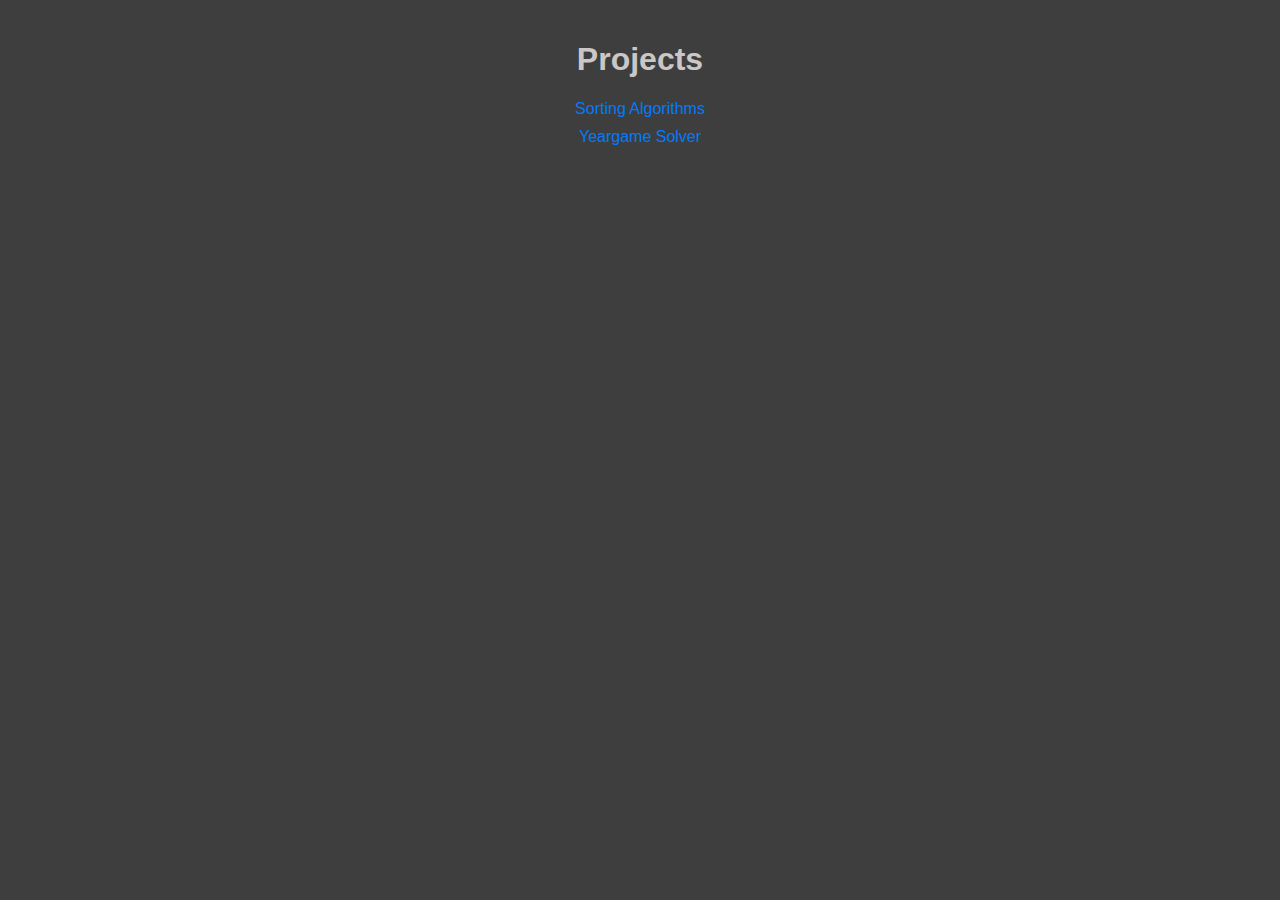
==== index.html @ fb4e16f1 "ton of changes" ====
<!DOCTYPE html>
<html>
<head>
  <title>Tanner Kalisher Projects</title>
  <link rel="stylesheet" href="build.css">
</head>
<body>
  <h1>Projects</h1>
  <ul>
    <li><a href="sorting/index.html">Sorting Algorithms</a></li>
    <li><a href="yeargame/index.html">Yeargame Solver</a></li>
    <!-- <li><a href="http   s://www.github.com">GitHub</a></li> -->
  </ul>
</body>
</html>
---- build.css ----
/* styles.css */

body {
  font-family: Arial, sans-serif;
  margin: 0;
  padding: 20px;
  background-color:rgb(62, 62, 62);
  text-align: center;
}

h1 {
  color: #ccc7c7;
}

ul {
  list-style-type: none;
  padding: 0;
}

li {
  margin-bottom: 10px;
}

a {
  color: #007bff;
  text-decoration: none;
}

a:hover {
  text-decoration: underline;
}
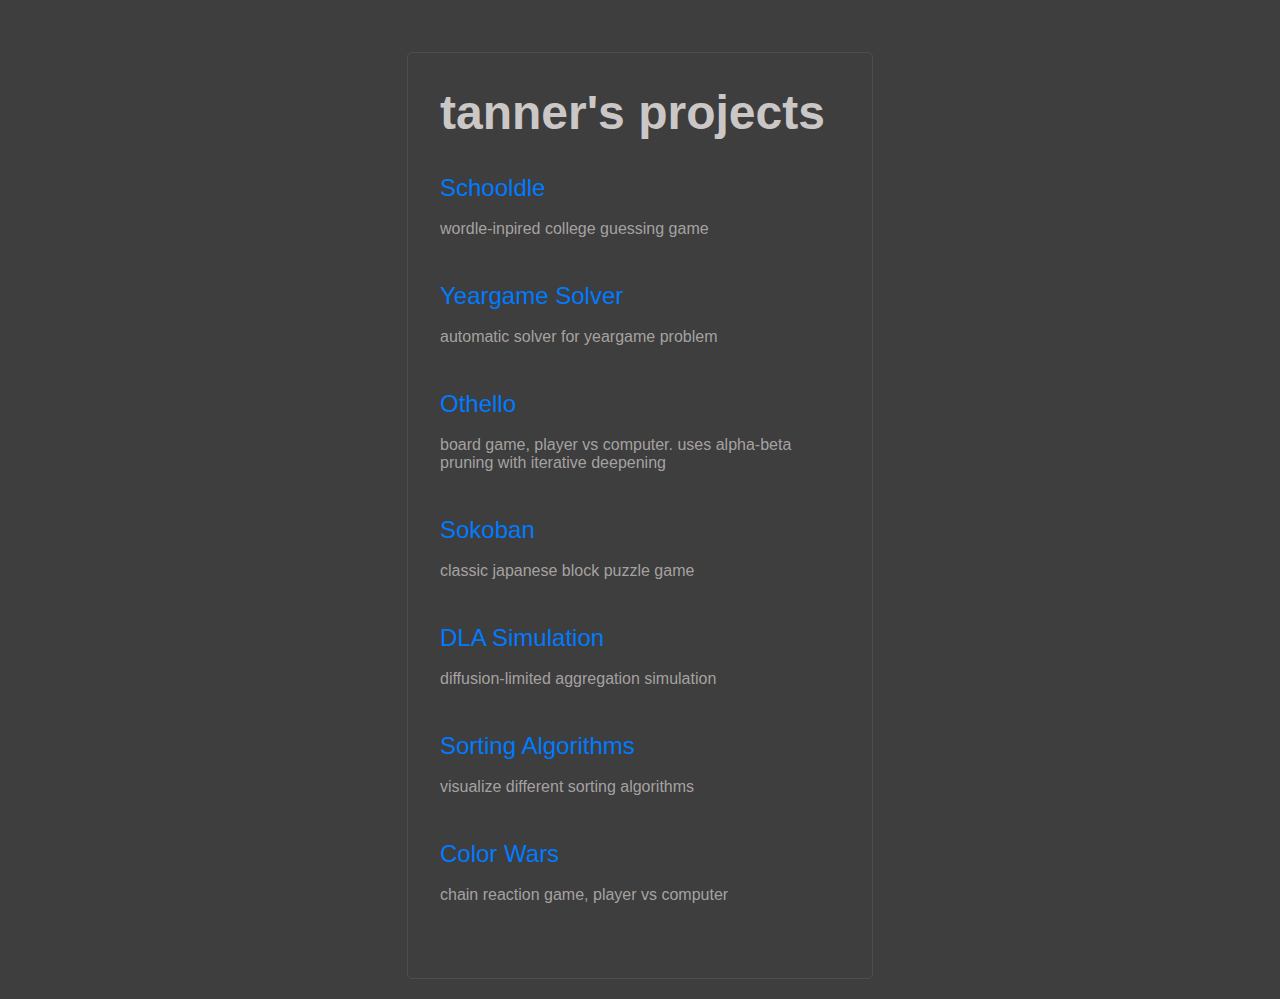
==== commit b187771f: "commit" ====
--- a/index.html
+++ b/index.html
@@ -5,11 +5,26 @@
   <link rel="stylesheet" href="build.css">
 </head>
 <body>
-  <h1>Projects</h1>
+  <div class="container">
+  <h1>tanner's projects</h1>
+  <p></p>
   <ul>
-    <li><a href="sorting/index.html">Sorting Algorithms</a></li>
-    <li><a href="yeargame/index.html">Yeargame Solver</a></li>
+    <li><a href="https://whcompsci.github.io/projects/schooldle/index.html">Schooldle</a>
+      <p>wordle-inpired college guessing game</p>
+    </li>
+    
+    <li><a href="yeargame/index.html">Yeargame Solver</a><p>automatic solver for yeargame problem</p></li>
+    <li><a href="https://whcompsci.github.io/projects/othello-ai/index.html">Othello</a><p>board game, player vs computer. uses alpha-beta pruning with iterative deepening<p></p></li>
+    <li><a href="https://whcompsci.github.io/projects/sokoban/index.html">Sokoban</a><p>classic japanese block puzzle game</p></li>
+    <li><a href="https://whcompsci.github.io/projects/dla-simulation/index.html">DLA Simulation</a><p>diffusion-limited aggregation simulation</p></li>
+    <li><a href="sorting/index.html">Sorting Algorithms</a><p>visualize different sorting algorithms</p></li>
+    <li><a href="https://whcompsci.github.io/projects/color-wars/index.html">Color Wars</a><p>chain reaction game, player vs computer</p></li>
+
+
+
+
     <!-- <li><a href="http   s://www.github.com">GitHub</a></li> -->
   </ul>
+  </div>
 </body>
 </html>--- a/build.css
+++ b/build.css
@@ -1,31 +1,48 @@
 /* styles.css */
 
 body {
-  font-family: Arial, sans-serif;
-  margin: 0;
-  padding: 20px;
-  background-color:rgb(62, 62, 62);
-  text-align: center;
+    font-family: Inter, sans-serif;
+    color: #ccc7c7bd;
+    margin: 0;
+    padding: 20px;
+    background-color: rgb(62, 62, 62);
 }
 
 h1 {
-  color: #ccc7c7;
+    color: #ccc7c7;
+    font-size: 3rem;
+    margin: 0;
 }
 
 ul {
-  list-style-type: none;
-  padding: 0;
+    list-style-type: none;
+    display: flex;
+    flex-direction: column;
+    gap:1rem;
+    padding:1rem 0 0 0;
+
 }
 
 li {
-  margin-bottom: 10px;
+    margin-bottom: 10px;
 }
 
 a {
-  color: #007bff;
-  text-decoration: none;
+    color: #007bff;
+    text-decoration: none;
+    font-size: 1.5rem;
+    line-height: 2rem;
 }
 
 a:hover {
-  text-decoration: underline;
-}+    text-decoration: underline;
+}
+
+.container {
+    margin: auto;
+    margin-top: 2rem;
+    padding: 2rem;
+    width: 25rem;
+    border: 1px solid #ccc7c71f;
+    border-radius: 5px;
+}
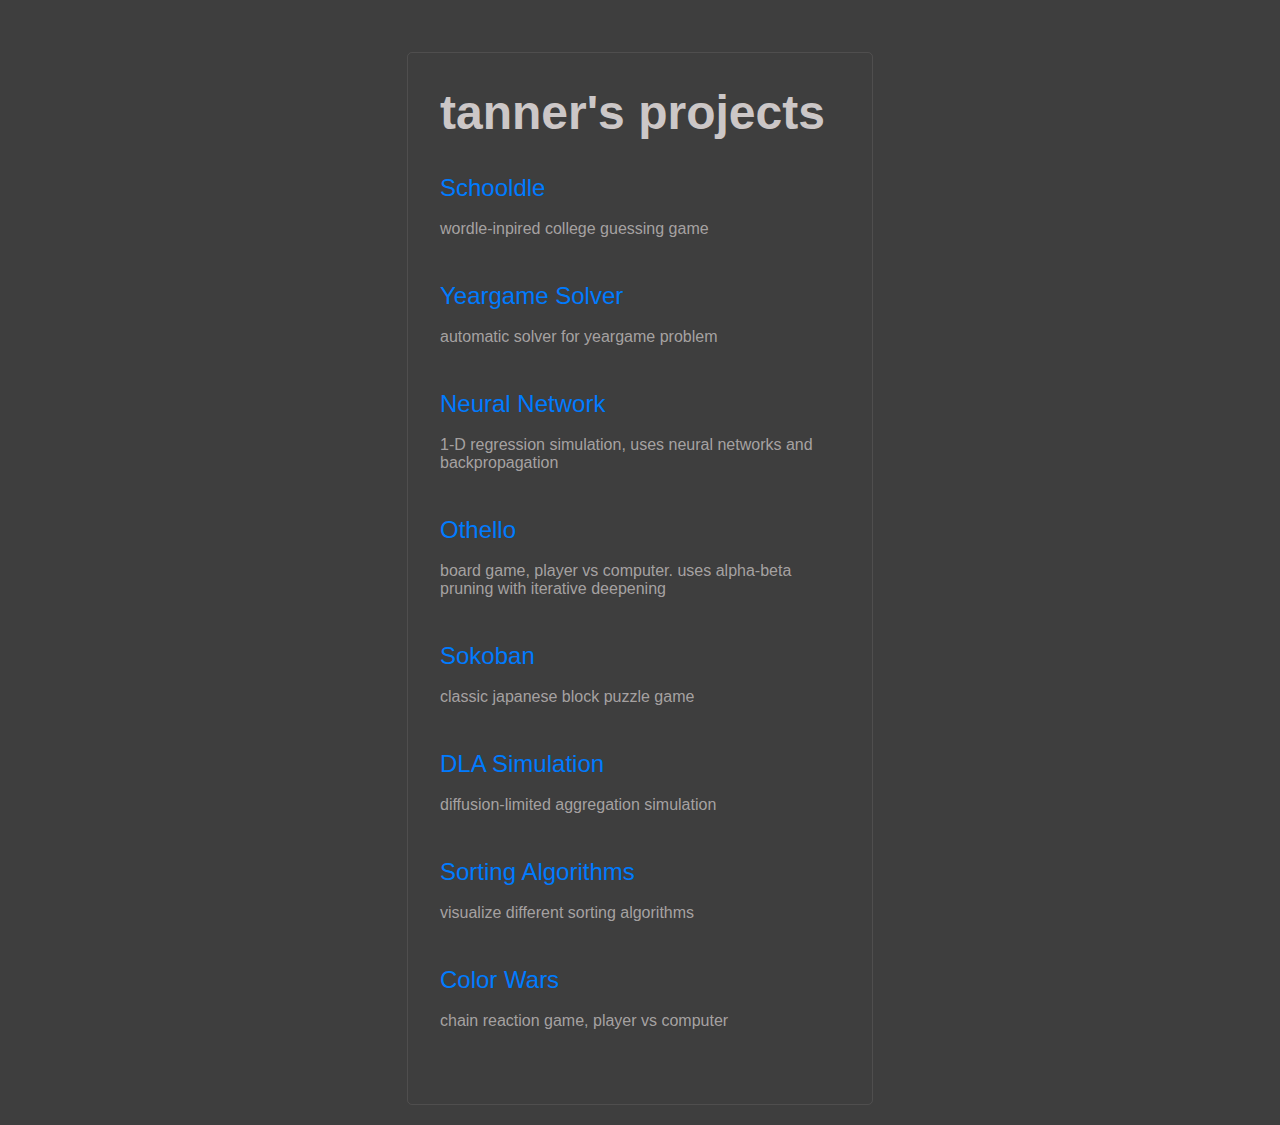
==== commit ec0ea42d: "commit" ====
--- a/index.html
+++ b/index.html
@@ -2,7 +2,8 @@
 <html>
 <head>
   <title>Tanner Kalisher Projects</title>
-  <link rel="stylesheet" href="build.css">
+  <link rel="stylesheet" href="/style.css">
+  
 </head>
 <body>
   <div class="container">
@@ -14,6 +15,8 @@
     </li>
     
     <li><a href="yeargame/index.html">Yeargame Solver</a><p>automatic solver for yeargame problem</p></li>
+    <li><a href="https://whcompsci.github.io/projects/neural-networks/index.html">Neural Network</a><p>1-D regression simulation, uses neural networks and backpropagation </p></li>
+
     <li><a href="https://whcompsci.github.io/projects/othello-ai/index.html">Othello</a><p>board game, player vs computer. uses alpha-beta pruning with iterative deepening<p></p></li>
     <li><a href="https://whcompsci.github.io/projects/sokoban/index.html">Sokoban</a><p>classic japanese block puzzle game</p></li>
     <li><a href="https://whcompsci.github.io/projects/dla-simulation/index.html">DLA Simulation</a><p>diffusion-limited aggregation simulation</p></li>
--- a/style.css
+++ b/style.css
@@ -0,0 +1,48 @@
+/* styles.css */
+
+body {
+    font-family: Inter, sans-serif;
+    color: #ccc7c7bd;
+    margin: 0;
+    padding: 20px;
+    background-color: rgb(62, 62, 62);
+}
+
+h1 {
+    color: #ccc7c7;
+    font-size: 3rem;
+    margin: 0;
+}
+
+ul {
+    list-style-type: none;
+    display: flex;
+    flex-direction: column;
+    gap:1rem;
+    padding:1rem 0 0 0;
+
+}
+
+li {
+    margin-bottom: 10px;
+}
+
+a {
+    color: #007bff;
+    text-decoration: none;
+    font-size: 1.5rem;
+    line-height: 2rem;
+}
+
+a:hover {
+    text-decoration: underline;
+}
+
+.container {
+    margin: auto;
+    margin-top: 2rem;
+    padding: 2rem;
+    width: 25rem;
+    border: 1px solid #ccc7c71f;
+    border-radius: 5px;
+}
